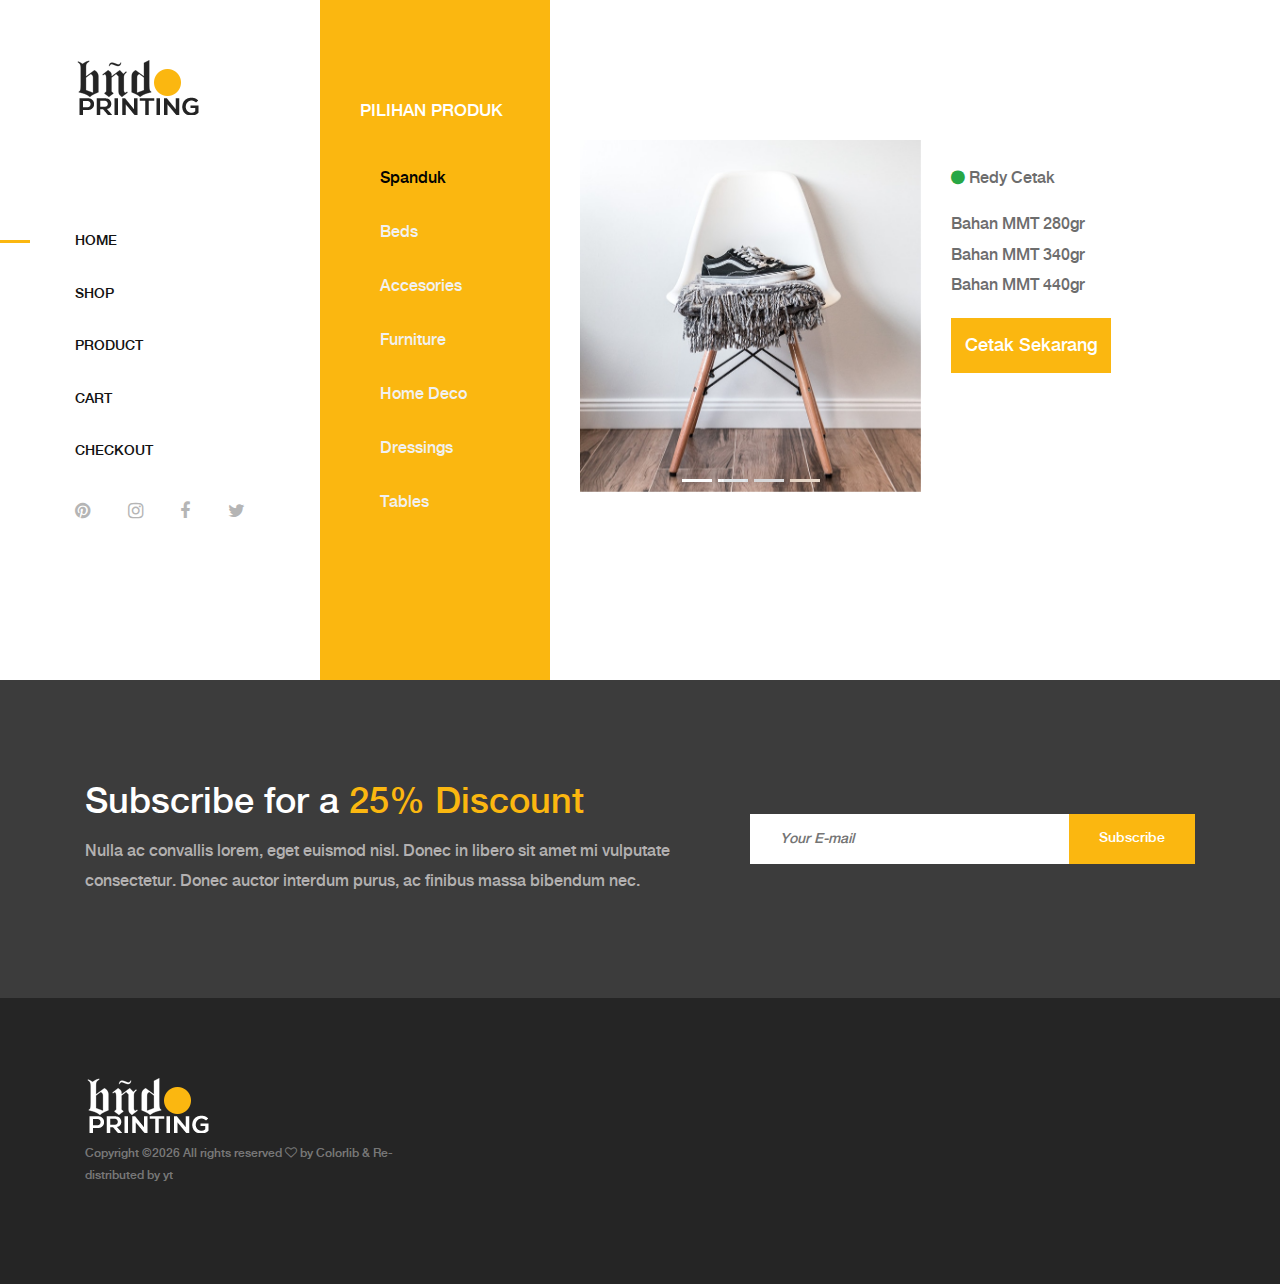
==== shop.html @ 1cceb895 "first commit" ====
<!DOCTYPE html>
<html lang="en">

<head>
    <meta charset="UTF-8">
    <meta name="description" content="">
    <meta http-equiv="X-UA-Compatible" content="IE=edge">
    <meta name="viewport" content="width=device-width, initial-scale=1, shrink-to-fit=no">
    <!-- The above 4 meta tags *must* come first in the head; any other head content must come *after* these tags -->

    <!-- Title  -->
    <title>Amado - Furniture Ecommerce Template | Shop</title>

    <!-- Favicon  -->
    <link rel="icon" href="img/core-img/favicon.ico">

    <!-- Core Style CSS -->
    <link rel="stylesheet" href="css/core-style.css">
    <link rel="stylesheet" href="style.css">

</head>

<body>
    <!-- Search Wrapper Area Start -->
    <div class="search-wrapper section-padding-100">
        <div class="search-close">
            <i class="fa fa-close" aria-hidden="true"></i>
        </div>
        <div class="container">
            <div class="row">
                <div class="col-12">
                    <div class="search-content">
                        <form action="#" method="get">
                            <input type="search" name="search" id="search" placeholder="Type your keyword...">
                            <button type="submit"><img src="img/core-img/search.png" alt=""></button>
                        </form>
                    </div>
                </div>
            </div>
        </div>
    </div>
    <!-- Search Wrapper Area End -->

    <!-- ##### Main Content Wrapper Start ##### -->
    <div class="main-content-wrapper d-flex clearfix">

        <!-- Mobile Nav (max width 767px)-->
        <div class="mobile-nav">
            <!-- Navbar Brand -->
            <div class="amado-navbar-brand">
                <a href="index.html"><img src="img/core-img/logo.png" alt=""></a>
            </div>
            <!-- Navbar Toggler -->
            <div class="amado-navbar-toggler">
                <span></span><span></span><span></span>
            </div>
        </div>

        <!-- Header Area Start -->
        <header class="header-area clearfix">
            <!-- Close Icon -->
            <div class="nav-close">
                <i class="fa fa-close" aria-hidden="true"></i>
            </div>
            <!-- Logo -->
            <div class="logo">
                <a href="index.html"><img src="img/core-img/logo.png" alt=""></a>
            </div>
            <!-- Amado Nav -->
            <nav class="amado-nav">
                <ul>
                    <li class="active"><a href="index.html">Home</a></li>
                    <li><a href="shop.html">Shop</a></li>
                    <li><a href="product-details.html">Product</a></li>
                    <li><a href="cart.html">Cart</a></li>
                    <li><a href="checkout.html">Checkout</a></li>
                </ul>
            </nav>
            <br>
            <!-- Social Button -->
            <div class="social-info d-flex justify-content-between">
                <a href="#"><i class="fa fa-pinterest" aria-hidden="true"></i></a>
                <a href="#"><i class="fa fa-instagram" aria-hidden="true"></i></a>
                <a href="#"><i class="fa fa-facebook" aria-hidden="true"></i></a>
                <a href="#"><i class="fa fa-twitter" aria-hidden="true"></i></a>
            </div>
        </header>
        <!-- Header Area End -->

        <div class="shop_sidebar_area">

            <!-- ##### Single Widget ##### -->
            <div class="widget catagory mb-50">
                <!-- Widget Title -->
                <h6 class="widget-title mb-30">PILIHAN PRODUK</h6>

                <!--  Catagories  -->
                <div class="catagories-menu">
                    <ul>
                        <li class="active"><a href="#">Spanduk</a></li>
                        <li><a href="#">Beds</a></li>
                        <li><a href="#">Accesories</a></li>
                        <li><a href="#">Furniture</a></li>
                        <li><a href="#">Home Deco</a></li>
                        <li><a href="#">Dressings</a></li>
                        <li><a href="#">Tables</a></li>
                    </ul>
                </div>
            </div>
        </div>

        <div class="amado_product_area section-padding-100">
            <div class="container-fluid">

                <div class="row">
                    <div class="col-12">
                        <div class="product-topbar d-xl-flex align-items-end justify-content-between">
                            
                        </div>
                    </div>
                </div>

                <div class="container-fluid">                
                    <div class="row">
                        <div class="col-12 col-lg-7">
                            <div class="single_product_thumb">
                                <div id="product_details_slider" class="carousel slide" data-ride="carousel">
                                    <ol class="carousel-indicators">
                                        <li class="active" data-target="#product_details_slider" data-slide-to="0" style="background-image: url(img/product-img/pro-big-1.jpg);">
                                        </li>
                                        <li data-target="#product_details_slider" data-slide-to="1" style="background-image: url(img/product-img/pro-big-2.jpg);">
                                        </li>
                                        <li data-target="#product_details_slider" data-slide-to="2" style="background-image: url(img/product-img/pro-big-3.jpg);">
                                        </li>
                                        <li data-target="#product_details_slider" data-slide-to="3" style="background-image: url(img/product-img/pro-big-4.jpg);">
                                        </li>
                                    </ol>
                                    <div class="carousel-inner">
                                        <div class="carousel-item active">
                                            <a class="gallery_img" href="img/product-img/pro-big-1.jpg">
                                                <img class="d-block w-100" src="img/product-img/pro-big-1.jpg" alt="First slide">
                                            </a>
                                        </div>
                                        <div class="carousel-item">
                                            <a class="gallery_img" href="img/product-img/pro-big-2.jpg">
                                                <img class="d-block w-100" src="img/product-img/pro-big-2.jpg" alt="Second slide">
                                            </a>
                                        </div>
                                        <div class="carousel-item">
                                            <a class="gallery_img" href="img/product-img/pro-big-3.jpg">
                                                <img class="d-block w-100" src="img/product-img/pro-big-3.jpg" alt="Third slide">
                                            </a>
                                        </div>
                                        <div class="carousel-item">
                                            <a class="gallery_img" href="img/product-img/pro-big-4.jpg">
                                                <img class="d-block w-100" src="img/product-img/pro-big-4.jpg" alt="Fourth slide">
                                            </a>
                                        </div>
                                    </div>
                                </div>
                            </div>
                        </div>
                        <div class="col-12 col-lg-5">
                            <div class="single_product_desc">
                                    <!-- Avaiable --><br>
                                    <p class="avaibility"><i class="fa fa-circle text-success"></i> Redy Cetak</p>
                                </div>
                                
                                <p>Bahan MMT 280gr <br> Bahan MMT 340gr <br> Bahan MMT 440gr
                                    </p>                         
    
                                <!-- Add to Cart Form -->
                                <form class="cart clearfix" method="post">                                
                                    <button type="submit" name="addtocart" value="5" class="btn amado-btn">Cetak Sekarang</button>
                                </form>
    
                            </div>
                        </div>
                    </div>
                </div>
            </div>
        </div>
    </div>
    <!-- ##### Main Content Wrapper End ##### -->

    <!-- ##### Newsletter Area Start ##### -->
    <section class="newsletter-area section-padding-100-0">
        <div class="container">
            <div class="row align-items-center">
                <!-- Newsletter Text -->
                <div class="col-12 col-lg-6 col-xl-7">
                    <div class="newsletter-text mb-100">
                        <h2>Subscribe for a <span>25% Discount</span></h2>
                        <p>Nulla ac convallis lorem, eget euismod nisl. Donec in libero sit amet mi vulputate consectetur. Donec auctor interdum purus, ac finibus massa bibendum nec.</p>
                    </div>
                </div>
                <!-- Newsletter Form -->
                <div class="col-12 col-lg-6 col-xl-5">
                    <div class="newsletter-form mb-100">
                        <form action="#" method="post">
                            <input type="email" name="email" class="nl-email" placeholder="Your E-mail">
                            <input type="submit" value="Subscribe">
                        </form>
                    </div>
                </div>
            </div>
        </div>
    </section>
    <!-- ##### Newsletter Area End ##### -->

    <!-- ##### Footer Area Start ##### -->
    <footer class="footer_area clearfix">
        <div class="container">
            <div class="row align-items-center">
                <!-- Single Widget Area -->
                <div class="col-12 col-lg-4">
                    <div class="single_widget_area">
                        <!-- Logo -->
                        <div class="footer-logo mr-50">
                            <a href="index.html"><img src="img/core-img/logo2.png" alt=""></a>
                        </div>
                        <!-- Copywrite Text -->
                        <p class="copywrite"><!-- Link back to Colorlib can't be removed. Template is licensed under CC BY 3.0. -->
                            Copyright &copy;<script>document.write(new Date().getFullYear());</script> All rights reserved <i class="fa fa-heart-o" aria-hidden="true"></i> by <a href="https://colorlib.com" target="_blank">Colorlib</a> & Re-distributed by <a href="youtube.com" target="_blank">yt</a>
                            <!-- Link back to Colorlib can't be removed. Template is licensed under CC BY 3.0. --></p>
                    </div>
                </div>                
            </div>
        </div>
    </footer>
    <!-- ##### Footer Area End ##### -->

    <!-- ##### jQuery (Necessary for All JavaScript Plugins) ##### -->
    <script src="js/jquery/jquery-2.2.4.min.js"></script>
    <!-- Popper js -->
    <script src="js/popper.min.js"></script>
    <!-- Bootstrap js -->
    <script src="js/bootstrap.min.js"></script>
    <!-- Plugins js -->
    <script src="js/plugins.js"></script>
    <!-- Active js -->
    <script src="js/active.js"></script>

</body>
</html>
---- css/core-style.css ----
/* [Master Stylesheet v-1.0.0] */
/* :: :: 1.0 Import Fonts */
@import url(../css/bootstrap.min.css);
@import url(../css/owl.carousel.css);
@import url(../css/animate.css);
@import url(../css/magnific-popup.css);
@import url(../css/jquery-ui.min.css);
@import url(../css/nice-select.css);
@import url(../css/font-awesome.min.css);
@font-face {
  font-family: 'helveticaneuebold';
  src: url("../fonts/helvetica_neu_bold-webfont.woff2") format("woff2"), url("../fonts/helvetica_neu_bold-webfont.woff") format("woff");
  font-weight: normal;
  font-style: normal; }
@font-face {
  font-family: 'helveticaneuemedium';
  src: url("../fonts/helveticaneue_medium-webfont.woff2") format("woff2"), url("../fonts/helveticaneue_medium-webfont.woff") format("woff");
  font-weight: normal;
  font-style: normal; }
/* :: 2.0 Import All CSS */
/* :: 3.0 Base CSS */
* {
  margin: 0;
  padding: 0; }

body {
  font-family: "helveticaneuemedium";
  font-size: 16px; }

h1,
h2,
h3,
h4,
h5,
h6 {
  color: #242424;
  line-height: 1.3;
  font-weight: 400; }

p {
  color: #6d6d6d;
  font-size: 16px;
  line-height: 1.9;
  font-weight: 400; }

a {
  -webkit-transition: all 500ms ease 0s;
  transition: all 500ms ease 0s;
  text-decoration: none;
  outline: 0 solid transparent;
  color: #131212;
  font-weight: 400;
  font-size: 12px; }
  a:hover, a:focus {
    -webkit-transition: all 500ms ease 0s;
    transition: all 500ms ease 0s;
    text-decoration: none;
    outline: 0 solid transparent;
    color: #131212;
    font-weight: 400;
    font-size: 12px; }

ul,
ol {
  margin: 0; }
  ul li,
  ol li {
    list-style: none; }

img {
  height: auto;
  max-width: 100%; }

/* Spacing */
.mt-15 {
  margin-top: 15px !important; }

.mt-30 {
  margin-top: 30px !important; }

.mt-50 {
  margin-top: 50px !important; }

.mt-70 {
  margin-top: 70px !important; }

.mt-100 {
  margin-top: 100px !important; }

.mb-15 {
  margin-bottom: 15px !important; }

.mb-30 {
  margin-bottom: 30px !important; }

.mb-50 {
  margin-bottom: 50px !important; }

.mb-70 {
  margin-bottom: 70px !important; }

.mb-100 {
  margin-bottom: 100px !important; }

.ml-15 {
  margin-left: 15px !important; }

.ml-30 {
  margin-left: 30px !important; }

.ml-50 {
  margin-left: 50px !important; }

.mr-15 {
  margin-right: 15px !important; }

.mr-30 {
  margin-right: 30px !important; }

.mr-50 {
  margin-right: 50px !important; }

/* Height */
.height-400 {
  height: 400px !important; }

.height-500 {
  height: 500px !important; }

.height-600 {
  height: 600px !important; }

.height-700 {
  height: 700px !important; }

.height-800 {
  height: 800px !important; }

/* Section Padding */
.section-padding-100 {
  padding-top: 100px;
  padding-bottom: 100px; }

.section-padding-100-0 {
  padding-top: 100px;
  padding-bottom: 0; }

.section-padding-0-100 {
  padding-top: 0;
  padding-bottom: 100px; }

/* Section Heading */
.section-heading {
  margin-bottom: 50px;
  position: relative;
  z-index: 1; }
  .section-heading h2 {
    font-size: 30px;
    margin-bottom: 0;
    text-transform: capitalize;
    font-weight: 600; }
  .section-heading.text-left {
    text-align: left !important; }

/* Miscellaneous */
.bg-img {
  background-position: center center;
  background-size: cover;
  background-repeat: no-repeat; }

.bg-white {
  background-color: #ffffff !important; }

.bg-dark {
  background-color: #000000 !important; }

.bg-transparent {
  background-color: transparent !important; }

.font-bold {
  font-weight: 700; }

.font-light {
  font-weight: 300; }

.bg-overlay,
.bg-overlay-white {
  position: relative;
  z-index: 2;
  background-position: center center;
  background-size: cover; }
  .bg-overlay:hover,
  .bg-overlay-white:hover {
    position: absolute;
    z-index: -1;
    top: 0;
    left: 0;
    width: 100%;
    height: 100%;
    content: ""; }

.bg-overlay:hover {
  background-color: rgba(0, 0, 0, 0.5); }

.bg-overlay-white:hover {
  background-color: rgba(255, 255, 255, 0.9); }

.mfp-image-holder .mfp-close,
.mfp-iframe-holder .mfp-close {
  color: #FFF;
  right: 0;
  padding-right: 0;
  width: 30px;
  height: 30px;
  background-color: #fbb710;
  line-height: 30px;
  text-align: center;
  position: absolute;
  top: 40px;
  right: -30px; }
  @media only screen and (max-width: 767px) {
    .mfp-image-holder .mfp-close,
    .mfp-iframe-holder .mfp-close {
      right: 0; } }

.navbar-toggler {
  background-color: #fbb710;
  border-radius: 0;
  margin-bottom: 15px; }
  .navbar-toggler i {
    font-size: 12px;
    color: #fff; }

@media only screen and (min-width: 768px) and (max-width: 991px) {
  .navbar {
    display: block; } }
@media only screen and (max-width: 767px) {
  .navbar {
    display: block; } }

.mobile-nav {
  position: fixed;
  width: 100%;
  height: 70px;
  background-color: #fff;
  z-index: 3000;
  top: 0;
  left: 0;
  right: 0;
  padding: 0.5em 2em;
  -webkit-box-align: center;
  -ms-flex-align: center;
  -ms-grid-row-align: center;
  align-items: center;
  -webkit-box-pack: justify;
  -ms-flex-pack: justify;
  justify-content: space-between;
  box-shadow: 0 4px 15px 0 rgba(0, 0, 0, 0.15);
  display: none; }
  @media only screen and (max-width: 767px) {
    .mobile-nav {
      display: -webkit-box;
      display: -ms-flexbox;
      display: flex; } }
  .mobile-nav .amado-navbar-brand {
    -webkit-box-flex: 0;
    -ms-flex: 0 0 70px;
    flex: 0 0 70px;
    max-width: 70px; }
    .mobile-nav .amado-navbar-brand a {
      display: block;
      max-width: 70px; }
  .mobile-nav .amado-navbar-toggler {
    cursor: pointer; }
    .mobile-nav .amado-navbar-toggler span {
      width: 28px;
      height: 3px;
      background-color: #fbb710;
      display: block;
      margin-bottom: 5px;
      border-radius: 2px; }
      .mobile-nav .amado-navbar-toggler span:last-child {
        margin-bottom: 0; }

/* ScrollUp */
#scrollUp {
  background-color: #fbb710;
  border-radius: 0;
  bottom: 60px;
  box-shadow: 0 2px 6px 0 rgba(0, 0, 0, 0.3);
  color: #ffffff;
  font-size: 24px;
  height: 40px;
  line-height: 40px;
  right: 60px;
  text-align: center;
  width: 40px;
  -webkit-transition-duration: 500ms;
  transition-duration: 500ms; }
  #scrollUp:hover {
    background-color: #131212; }
  @media only screen and (max-width: 767px) {
    #scrollUp {
      bottom: 30px;
      right: 30px; } }

/* Essence Button */
.amado-btn {
  display: inline-block;
  min-width: 160px;
  height: 55px;
  color: #ffffff;
  border: none;
  border-radius: 0;
  padding: 0 7px;
  font-size: 18px;
  line-height: 56px;
  background-color: #fbb710;
  font-weight: 400; }
  .amado-btn.active, .amado-btn:hover, .amado-btn:focus {
    font-size: 18px;
    color: #ffffff;
    background-color: #131212; }

/* :: 4.0 Search Wrapper Area CSS */
.search-wrapper {
  position: fixed;
  z-index: 1;
  width: 100%;
  height: 260px;
  z-index: 5000;
  top: -350px;
  left: 0;
  background-color: #f5f7fa;
  -webkit-transition-duration: 500ms;
  transition-duration: 500ms; }
  .search-wrapper .search-content form {
    position: relative;
    z-index: 1;
    box-shadow: 0 0 5px rgba(0, 0, 0, 0.075); }
    .search-wrapper .search-content form input {
      width: 100%;
      height: 60px;
      border: none;
      padding-left: 50px;
      font-size: 14px;
      color: #6b6b6b; }
    .search-wrapper .search-content form button {
      position: absolute;
      top: 0;
      left: 0;
      border: none;
      width: 50px;
      height: 60px;
      z-index: 10;
      cursor: pointer;
      background-color: transparent;
      text-align: center; }
  .search-wrapper .search-close {
    -webkit-transition-duration: 500ms;
    transition-duration: 500ms;
    width: 40px;
    height: 40px;
    position: absolute;
    top: 0;
    right: 0;
    background-color: red;
    text-align: center;
    color: #fff;
    line-height: 40px;
    font-size: 12px;
    cursor: pointer;
    background-color: #fbb710; }
    .search-wrapper .search-close:hover {
      background-color: #131212; }

/* :: 5.0 Welcome Area CSS */
.main-content-wrapper {
  position: relative;
  z-index: 1;
  -webkit-transition-duration: 500ms;
  transition-duration: 500ms;
  -ms-flex-wrap: wrap;
  flex-wrap: wrap; }
  @media only screen and (max-width: 767px) {
    .main-content-wrapper {
      margin-top: 70px;
      z-index: 100; } }
  .main-content-wrapper .header-area {
    -webkit-transition-duration: 500ms;
    transition-duration: 500ms;
    position: relative;
    z-index: 1;
    -webkit-box-flex: 0;
    -ms-flex: 0 0 320px;
    flex: 0 0 320px;
    width: 320px;
    max-width: 320px;
    background-color: #fff;
    padding: 60px 75px; }
    @media only screen and (min-width: 768px) and (max-width: 991px) {
      .main-content-wrapper .header-area {
        -webkit-box-flex: 0;
        -ms-flex: 0 0 280px;
        flex: 0 0 280px;
        width: 280px;
        max-width: 280px;
        padding: 50px; } }
    @media only screen and (max-width: 767px) {
      .main-content-wrapper .header-area {
        -webkit-transition-duration: 500ms;
        transition-duration: 500ms;
        -webkit-box-flex: 0;
        -ms-flex: 0 0 320px;
        flex: 0 0 320px;
        width: 320px;
        max-width: 320px;
        position: fixed;
        z-index: 4000;
        top: 0;
        left: -350px;
        height: 100%;
        overflow-x: hidden;
        overflow-y: scroll;
        display: block; } }
    .main-content-wrapper .header-area.bp-xs-on {
      overflow: hidden; /* Hide scrollbars */
      left: 0; }
    .main-content-wrapper .header-area .nav-close {
      -webkit-transition-duration: 500ms;
      transition-duration: 500ms;
      width: 40px;
      height: 40px;
      position: absolute;
      top: 0;
      right: 15px;
      background-color: red;
      text-align: center;
      color: #fff;
      line-height: 40px;
      font-size: 12px;
      cursor: pointer;
      background-color: #fbb710;
      display: none; }
      @media only screen and (max-width: 767px) {
        .main-content-wrapper .header-area .nav-close {
          display: block; } }
      .main-content-wrapper .header-area .nav-close:hover {
        background-color: #131212; }
    .main-content-wrapper .header-area .logo {
      margin-bottom: 100px;
      display: block; }
    .main-content-wrapper .header-area .amado-nav li a {
      font-size: 14px;
      text-transform: uppercase;
      position: relative;
      z-index: 1;
      padding: 20px 0;
      display: block;
      line-height: 0.9;
      color: #131212;
      font-weight: normal; }
      .main-content-wrapper .header-area .amado-nav li a::after {
        -webkit-transition-duration: 500ms;
        transition-duration: 500ms;
        width: 30px;
        height: 3px;
        position: absolute;
        top: 50%;
        margin-top: -1.5px;
        left: -150px;
        background-color: #fbb710;
        z-index: 10;
        content: ''; }
      .main-content-wrapper .header-area .amado-nav li a:hover, .main-content-wrapper .header-area .amado-nav li a:focus {
        color: #fbb710; }
    .main-content-wrapper .header-area .amado-nav li:hover a::after, .main-content-wrapper .header-area .amado-nav li:focus a::after {
      left: -75px; }
      @media only screen and (min-width: 768px) and (max-width: 991px) {
        .main-content-wrapper .header-area .amado-nav li:hover a::after, .main-content-wrapper .header-area .amado-nav li:focus a::after {
          left: -50px; } }
    .main-content-wrapper .header-area .amado-nav li.active a::after {
      left: -75px; }
      @media only screen and (min-width: 768px) and (max-width: 991px) {
        .main-content-wrapper .header-area .amado-nav li.active a::after {
          left: -50px; } }
    .main-content-wrapper .header-area .amado-btn-group .amado-btn {
      width: 160px;
      display: block; }
    .main-content-wrapper .header-area .cart-fav-search a {
      display: block;
      text-transform: uppercase;
      font-size: 16px;
      padding: 15px 0;
      color: #131212;
      line-height: 1; }
      .main-content-wrapper .header-area .cart-fav-search a .search-nav {
        padding-bottom: 0; }
      .main-content-wrapper .header-area .cart-fav-search a span {
        color: #9e9e9e; }
      .main-content-wrapper .header-area .cart-fav-search a img {
        margin-right: 10px; }
      .main-content-wrapper .header-area .cart-fav-search a:hover, .main-content-wrapper .header-area .cart-fav-search a:focus {
        color: #fbb710; }
    .main-content-wrapper .header-area .social-info a {
      color: #b5b5b5;
      display: inline-block; }
      .main-content-wrapper .header-area .social-info a i {
        font-size: 18px; }
      .main-content-wrapper .header-area .social-info a:hover, .main-content-wrapper .header-area .social-info a:focus {
        color: #fbb710; }
    @media only screen and (max-width: 767px) {
      .main-content-wrapper .header-area .social-info {
        margin-bottom: 75px; } }
  .main-content-wrapper .products-catagories-area {
    -webkit-box-flex: 0;
    -ms-flex: 0 0 calc(100% - 320px);
    flex: 0 0 calc(100% - 320px);
    width: calc(100% - 320px);
    max-width: calc(100% - 320px); }
    @media only screen and (min-width: 768px) and (max-width: 991px) {
      .main-content-wrapper .products-catagories-area {
        -webkit-box-flex: 0;
        -ms-flex: 0 0 calc(100% - 280px);
        flex: 0 0 calc(100% - 280px);
        width: calc(100% - 280px);
        max-width: calc(100% - 280px); } }
    @media only screen and (max-width: 767px) {
      .main-content-wrapper .products-catagories-area {
        -webkit-box-flex: 0;
        -ms-flex: 0 0 100%;
        flex: 0 0 100%;
        width: 100%;
        max-width: 100%; } }
  .main-content-wrapper .shop_sidebar_area {
    position: relative;
    z-index: 1;
    -webkit-box-flex: 0;
    -ms-flex: 0 0 230px;
    flex: 0 0 230px;
    width: 230px;
    max-width: 230px;
    background-color: #fbb710;
    padding: 100px 40px; }
    @media only screen and (min-width: 768px) and (max-width: 991px) {
      .main-content-wrapper .shop_sidebar_area {
        -webkit-box-flex: 0;
        -ms-flex: 0 0 180px;
        flex: 0 0 180px;
        width: 180px;
        max-width: 180px;
        padding: 100px 15px; } }
    @media only screen and (max-width: 767px) {
      .main-content-wrapper .shop_sidebar_area {
        -webkit-box-flex: 0;
        -ms-flex: 0 0 100%;
        flex: 0 0 100%;
        width: 100%;
        max-width: 100%;
        -webkit-box-ordinal-group: 3;
        -ms-flex-order: 2;
        order: 2; } }
  .main-content-wrapper .amado_product_area {
    position: relative;
    z-index: 1;
    -webkit-box-flex: 0;
    -ms-flex: 0 0 calc(95% - 550px);
    flex: 0 0 calc(95% - 550px);
    width: calc(95% - 550px);
    max-width: calc(95% - 550px); }
    @media only screen and (min-width: 992px) and (max-width: 1199px) {
      .main-content-wrapper .amado_product_area {
        -webkit-box-flex: 0;
        -ms-flex: 0 0 calc(100% - 550px);
        flex: 0 0 calc(100% - 550px);
        width: calc(100% - 550px);
        max-width: calc(100% - 550px); } }
    @media only screen and (min-width: 768px) and (max-width: 991px) {
      .main-content-wrapper .amado_product_area {
        -webkit-box-flex: 0;
        -ms-flex: 0 0 calc(100% - 460px);
        flex: 0 0 calc(100% - 460px);
        width: calc(100% - 460px);
        max-width: calc(100% - 460px); } }
    @media only screen and (max-width: 767px) {
      .main-content-wrapper .amado_product_area {
        -webkit-box-flex: 0;
        -ms-flex: 0 0 100%;
        flex: 0 0 100%;
        width: 100%;
        max-width: 100%;
        -webkit-box-ordinal-group: 2;
        -ms-flex-order: 1;
        order: 1;
        padding-top: 0px; } }
  .main-content-wrapper .cart-table-area {
    position: relative;
    z-index: 1;
    -webkit-box-flex: 0;
    -ms-flex: 0 0 calc(95% - 320px);
    flex: 0 0 calc(95% - 320px);
    width: calc(95% - 320px);
    max-width: calc(95% - 320px); }
    @media only screen and (min-width: 992px) and (max-width: 1199px) {
      .main-content-wrapper .cart-table-area {
        -webkit-box-flex: 0;
        -ms-flex: 0 0 calc(100% - 320px);
        flex: 0 0 calc(100% - 320px);
        width: calc(100% - 320px);
        max-width: calc(100% - 320px); } }
    @media only screen and (min-width: 768px) and (max-width: 991px) {
      .main-content-wrapper .cart-table-area {
        -webkit-box-flex: 0;
        -ms-flex: 0 0 calc(100% - 280px);
        flex: 0 0 calc(100% - 280px);
        width: calc(100% - 280px);
        max-width: calc(100% - 280px); } }
    @media only screen and (max-width: 767px) {
      .main-content-wrapper .cart-table-area {
        -webkit-box-flex: 0;
        -ms-flex: 0 0 100%;
        flex: 0 0 100%;
        width: 100%;
        max-width: 100%;
        padding-top: 0; } }
    .main-content-wrapper .cart-table-area .cart-title h2 {
      font-size: 30px;
      margin-bottom: 30px;
      color: #242424; }
    .main-content-wrapper .cart-table-area table thead {
      width: 100%;
      display: block; }
      .main-content-wrapper .cart-table-area table thead tr {
        display: -webkit-box;
        display: -ms-flexbox;
        display: flex;
        width: 100%;
        height: 40px;
        background-color: #f5f7fa; }
        .main-content-wrapper .cart-table-area table thead tr th {
          border-top: none;
          border-bottom: none;
          -webkit-box-flex: 0;
          -ms-flex: 0 0 25%;
          flex: 0 0 25%;
          width: 25%;
          max-width: 25%;
          font-size: 12px;
          color: #242424;
          text-transform: capitalize;
          font-weight: 400; }
    .main-content-wrapper .cart-table-area table tbody {
      width: 100%;
      display: block; }
      .main-content-wrapper .cart-table-area table tbody tr {
        display: -webkit-box;
        display: -ms-flexbox;
        display: flex;
        -webkit-box-align: center;
        -ms-flex-align: center;
        -ms-grid-row-align: center;
        align-items: center;
        width: 100%; }
        .main-content-wrapper .cart-table-area table tbody tr td {
          border: none;
          -webkit-box-flex: 0;
          -ms-flex: 0 0 25%;
          flex: 0 0 25%;
          width: 25%;
          max-width: 25%; }
          .main-content-wrapper .cart-table-area table tbody tr td h5 {
            font-size: 16px;
            color: #252525; }
            @media only screen and (min-width: 992px) and (max-width: 1199px) {
              .main-content-wrapper .cart-table-area table tbody tr td h5 {
                font-size: 14px; } }
            @media only screen and (min-width: 768px) and (max-width: 991px) {
              .main-content-wrapper .cart-table-area table tbody tr td h5 {
                font-size: 14px; } }
            @media only screen and (max-width: 767px) {
              .main-content-wrapper .cart-table-area table tbody tr td h5 {
                font-size: 12px; } }
          .main-content-wrapper .cart-table-area table tbody tr td .qty-btn p {
            margin-bottom: 0;
            line-height: 40px;
            height: 40px;
            padding: 0 15px;
            background-color: #f5f7fa;
            color: #242424;
            font-size: 14px; }
            @media only screen and (min-width: 768px) and (max-width: 991px) {
              .main-content-wrapper .cart-table-area table tbody tr td .qty-btn p {
                padding: 0 10px; } }
          .main-content-wrapper .cart-table-area table tbody tr td .qty-btn .quantity {
            position: relative;
            z-index: 1; }
            .main-content-wrapper .cart-table-area table tbody tr td .qty-btn .quantity input {
              text-align: center;
              background-color: #f5f7fa;
              height: 40px;
              width: 60px;
              border: none;
              -moz-appearance: textfield;
              -webkit-appearance: textfield;
              appearance: textfield;
              color: #242424;
              font-size: 14px; }
              @media only screen and (min-width: 768px) and (max-width: 991px) {
                .main-content-wrapper .cart-table-area table tbody tr td .qty-btn .quantity input {
                  width: 45px; } }
            .main-content-wrapper .cart-table-area table tbody tr td .qty-btn .quantity .qty-plus {
              position: absolute;
              right: 0;
              top: 0;
              line-height: 40px;
              width: 20px;
              text-align: center;
              height: 40px;
              cursor: pointer;
              color: #242424;
              font-size: 10px; }
            .main-content-wrapper .cart-table-area table tbody tr td .qty-btn .quantity .qty-minus {
              position: absolute;
              top: 0;
              right: 40px;
              line-height: 40px;
              width: 20px;
              height: 40px;
              text-align: center;
              cursor: pointer;
              color: #242424;
              font-size: 10px; }
              @media only screen and (min-width: 768px) and (max-width: 991px) {
                .main-content-wrapper .cart-table-area table tbody tr td .qty-btn .quantity .qty-minus {
                  right: 30px; } }
    .main-content-wrapper .cart-table-area .cart-summary {
      background-color: #f5f7fa;
      margin-top: 118px;
      position: relative;
      z-index: 1;
      padding: 30px 20px; }
      .main-content-wrapper .cart-table-area .cart-summary h5 {
        font-size: 18px;
        margin-bottom: 0; }
      .main-content-wrapper .cart-table-area .cart-summary .summary-table {
        margin-top: 30px; }
        .main-content-wrapper .cart-table-area .cart-summary .summary-table li {
          display: -webkit-box;
          display: -ms-flexbox;
          display: flex;
          -webkit-box-pack: justify;
          -ms-flex-pack: justify;
          justify-content: space-between;
          margin-bottom: 30px;
          text-transform: capitalize; }
          .main-content-wrapper .cart-table-area .cart-summary .summary-table li span {
            color: #6b6b6b;
            font-size: 14px; }
      .main-content-wrapper .cart-table-area .cart-summary .payment-method label {
        font-size: 14px;
        color: #6b6b6b;
        font-weight: 400;
        margin-bottom: 15px; }
  .main-content-wrapper .single-product-area {
    position: relative;
    z-index: 1;
    -webkit-box-flex: 0;
    -ms-flex: 0 0 calc(95% - 320px);
    flex: 0 0 calc(95% - 320px);
    width: calc(95% - 320px);
    max-width: calc(95% - 320px); }
    @media only screen and (min-width: 992px) and (max-width: 1199px) {
      .main-content-wrapper .single-product-area {
        -webkit-box-flex: 0;
        -ms-flex: 0 0 calc(100% - 320px);
        flex: 0 0 calc(100% - 320px);
        width: calc(100% - 320px);
        max-width: calc(100% - 320px); } }
    @media only screen and (min-width: 768px) and (max-width: 991px) {
      .main-content-wrapper .single-product-area {
        -webkit-box-flex: 0;
        -ms-flex: 0 0 calc(100% - 280px);
        flex: 0 0 calc(100% - 280px);
        width: calc(100% - 280px);
        max-width: calc(100% - 280px); } }
    @media only screen and (max-width: 767px) {
      .main-content-wrapper .single-product-area {
        -webkit-box-flex: 0;
        -ms-flex: 0 0 100%;
        flex: 0 0 100%;
        width: 100%;
        max-width: 100%;
        padding-top: 0; } }
    .main-content-wrapper .single-product-area .breadcrumb {
      background-color: transparent; }
      .main-content-wrapper .single-product-area .breadcrumb .breadcrumb-item {
        font-size: 14px;
        text-transform: uppercase; }
        .main-content-wrapper .single-product-area .breadcrumb .breadcrumb-item a {
          color: #242424;
          font-size: 14px;
          text-transform: uppercase; }
          .main-content-wrapper .single-product-area .breadcrumb .breadcrumb-item a:hover {
            color: #fbb710; }
      .main-content-wrapper .single-product-area .breadcrumb .breadcrumb-item + .breadcrumb-item::before {
        content: ">"; }
    .main-content-wrapper .single-product-area .single_product_thumb {
      position: relative;
      z-index: 1;
      margin-bottom: 170px; }
      .main-content-wrapper .single-product-area .single_product_thumb .carousel-indicators {
        margin: 0 7.5px;
        bottom: -165px; }
        @media only screen and (min-width: 992px) and (max-width: 1199px) {
          .main-content-wrapper .single-product-area .single_product_thumb .carousel-indicators {
            bottom: -105px; } }
        @media only screen and (min-width: 768px) and (max-width: 991px) {
          .main-content-wrapper .single-product-area .single_product_thumb .carousel-indicators {
            bottom: -105px; } }
        @media only screen and (max-width: 767px) {
          .main-content-wrapper .single-product-area .single_product_thumb .carousel-indicators {
            bottom: -95px; } }
        .main-content-wrapper .single-product-area .single_product_thumb .carousel-indicators li {
          -webkit-box-flex: 0;
          -ms-flex: 0 0 25%;
          flex: 0 0 25%;
          width: 25%;
          min-width: 25%;
          height: 140px;
          background-position: center center;
          background-size: cover;
          border: 2px solid transparent;
          cursor: pointer; }
          @media only screen and (min-width: 992px) and (max-width: 1199px) {
            .main-content-wrapper .single-product-area .single_product_thumb .carousel-indicators li {
              height: 80px; } }
          @media only screen and (min-width: 768px) and (max-width: 991px) {
            .main-content-wrapper .single-product-area .single_product_thumb .carousel-indicators li {
              height: 80px; } }
          @media only screen and (max-width: 767px) {
            .main-content-wrapper .single-product-area .single_product_thumb .carousel-indicators li {
              height: 70px; } }
          .main-content-wrapper .single-product-area .single_product_thumb .carousel-indicators li.active {
            border: 2px solid #fbb710; }
      .main-content-wrapper .single-product-area .single_product_thumb .carousel-item a {
        cursor: zoom-in; }
    .main-content-wrapper .single-product-area .single_product_desc {
      position: relative;
      z-index: 1; }
      .main-content-wrapper .single-product-area .single_product_desc .product-meta-data .line {
        width: 80px;
        height: 3px;
        background-color: #fbb710;
        margin-bottom: 15px;
        display: block; }
      .main-content-wrapper .single-product-area .single_product_desc .product-meta-data .product-price {
        font-size: 24px;
        font-weight: 400;
        color: #fbb710;
        line-height: 1;
        margin-bottom: 10px; }
      .main-content-wrapper .single-product-area .single_product_desc .product-meta-data a {
        display: block; }
        .main-content-wrapper .single-product-area .single_product_desc .product-meta-data a h6 {
          font-size: 30px;
          margin-bottom: 5px; }
          @media only screen and (min-width: 992px) and (max-width: 1199px) {
            .main-content-wrapper .single-product-area .single_product_desc .product-meta-data a h6 {
              font-size: 20px; } }
      .main-content-wrapper .single-product-area .single_product_desc .product-meta-data .ratings-review .ratings i {
        font-size: 10px;
        color: #fbb710; }
      .main-content-wrapper .single-product-area .single_product_desc .product-meta-data .ratings-review .review a {
        display: inline-block;
        color: #6b6b6b;
        font-size: 14px; }
      .main-content-wrapper .single-product-area .single_product_desc .product-meta-data .avaibility {
        margin-bottom: 0;
        font-size: 12px;
        color: #6b6b6b;
        line-height: 1; }
        .main-content-wrapper .single-product-area .single_product_desc .product-meta-data .avaibility i {
          color: #20d34a;
          font-size: 12px; }
      .main-content-wrapper .single-product-area .single_product_desc .short_overview p {
        line-height: 2.1;
        color: #6b6b6b; }
      .main-content-wrapper .single-product-area .single_product_desc .cart p {
        margin-bottom: 0;
        line-height: 40px;
        height: 40px;
        padding: 0 15px;
        background-color: #f5f7fa; }
      .main-content-wrapper .single-product-area .single_product_desc .cart .quantity {
        position: relative;
        z-index: 1; }
        .main-content-wrapper .single-product-area .single_product_desc .cart .quantity input {
          text-align: center;
          background-color: #f5f7fa;
          height: 40px;
          width: 100px;
          border: none;
          -moz-appearance: textfield;
          -webkit-appearance: textfield;
          appearance: textfield;
          color: #959595; }
        .main-content-wrapper .single-product-area .single_product_desc .cart .quantity .qty-plus {
          position: absolute;
          right: 0;
          top: 0;
          line-height: 30px;
          width: 30px;
          text-align: center;
          height: 20px;
          cursor: pointer;
          color: #959595; }
        .main-content-wrapper .single-product-area .single_product_desc .cart .quantity .qty-minus {
          position: absolute;
          top: 21px;
          right: 0;
          line-height: 1;
          width: 30px;
          height: 25px;
          text-align: center;
          cursor: pointer;
          color: #959595; }
      .main-content-wrapper .single-product-area .single_product_desc .cart .amado-btn {
        width: 310px;
        height: 80px;
        line-height: 80px; }
        @media only screen and (min-width: 992px) and (max-width: 1199px) {
          .main-content-wrapper .single-product-area .single_product_desc .cart .amado-btn {
            width: 250px; } }
        @media only screen and (max-width: 767px) {
          .main-content-wrapper .single-product-area .single_product_desc .cart .amado-btn {
            width: 280px; } }

.search-wrapper-on .search-wrapper {
  top: 0; }
.search-wrapper-on .main-content-wrapper {
  margin-top: 260px; }

.single-products-catagory {
  position: relative;
  z-index: 1;
  width: 33.33333%;
  top: 0; }
  @media only screen and (min-width: 992px) and (max-width: 1199px) {
    .single-products-catagory {
      width: 50%; } }
  @media only screen and (min-width: 768px) and (max-width: 991px) {
    .single-products-catagory {
      width: 100%; } }
  @media only screen and (max-width: 767px) {
    .single-products-catagory {
      width: 100%; } }
  @media only screen and (min-width: 576px) and (max-width: 767px) {
    .single-products-catagory {
      width: 50%; } }
  .single-products-catagory a {
    display: block;
    width: 100%;
    height: 100%;
    position: relative;
    z-index: 10; }
    .single-products-catagory a::after {
      -webkit-transition-duration: 250ms;
      transition-duration: 250ms;
      position: absolute;
      width: 100%;
      height: 100%;
      top: 0;
      left: 0;
      content: '';
      background-color: rgba(60, 60, 60, 0.7);
      z-index: 1;
      opacity: 0;
      visibility: visible; }
    .single-products-catagory a img {
      width: 100%; }
  .single-products-catagory .hover-content {
    position: absolute;
    top: 40px;
    left: 40px;
    z-index: 10; }
    @media only screen and (max-width: 767px) {
      .single-products-catagory .hover-content {
        top: 30px;
        left: 30px; } }
    .single-products-catagory .hover-content .line {
      width: 80px;
      height: 3px;
      background-color: #fbb710;
      display: block;
      margin-bottom: 15px; }
    .single-products-catagory .hover-content p {
      font-size: 16px;
      color: #6d6d6d;
      line-height: 1;
      margin-bottom: 5px;
      -webkit-transition-duration: 250ms;
      transition-duration: 250ms; }
    .single-products-catagory .hover-content h4 {
      margin-bottom: 0;
      -webkit-transition-duration: 250ms;
      transition-duration: 250ms; }
  .single-products-catagory:hover a::after, .single-products-catagory:focus a::after {
    opacity: 1;
    visibility: visible; }
  .single-products-catagory:hover .hover-content p,
  .single-products-catagory:hover .hover-content h4, .single-products-catagory:focus .hover-content p,
  .single-products-catagory:focus .hover-content h4 {
    color: #fff; }

/* :: 6.0 Newsletter Area CSS */
.newsletter-area {
  position: relative;
  z-index: 1;
  background-color: #3c3c3c; }
  .newsletter-area .newsletter-text {
    position: relative;
    z-index: 1; }
    .newsletter-area .newsletter-text h2 {
      font-size: 36px;
      margin-bottom: 10px;
      color: #fff; }
      @media only screen and (min-width: 992px) and (max-width: 1199px) {
        .newsletter-area .newsletter-text h2 {
          font-size: 30px; } }
      @media only screen and (max-width: 767px) {
        .newsletter-area .newsletter-text h2 {
          font-size: 30px; } }
      .newsletter-area .newsletter-text h2 span {
        color: #fbb710; }
    .newsletter-area .newsletter-text p {
      color: #b3b1b1;
      margin-bottom: 0; }
  .newsletter-area .newsletter-form form {
    position: relative;
    z-index: 1; }
    .newsletter-area .newsletter-form form input[type="email"] {
      width: 100%;
      height: 50px;
      background-color: #fff;
      color: #afafaf;
      font-size: 14px;
      font-style: italic;
      border: none;
      padding: 0 30px; }
    .newsletter-area .newsletter-form form input[type="submit"] {
      -webkit-transition-duration: 500ms;
      transition-duration: 500ms;
      height: 50px;
      background-color: #fbb710;
      color: #fff;
      font-size: 14px;
      padding: 0 30px;
      cursor: pointer;
      position: absolute;
      top: 0;
      right: 0;
      z-index: 10;
      border: none; }
      .newsletter-area .newsletter-form form input[type="submit"]:hover, .newsletter-area .newsletter-form form input[type="submit"]:focus {
        background-color: #fbb710;
        color: #fff; }

/* :: 7.0 Popular Products Area CSS */
.single-product-wrapper {
  position: relative;
  z-index: 1;
  margin-bottom: 50px;
  overflow: hidden;
  background-color: #ffffff; }
  .single-product-wrapper .product-img {
    position: relative;
    z-index: 1;
    overflow: hidden; }
    .single-product-wrapper .product-img img {
      width: 100%;
      -webkit-transition-duration: 500ms;
      transition-duration: 500ms; }
    .single-product-wrapper .product-img .hover-img {
      -webkit-transition-duration: 500ms;
      transition-duration: 500ms;
      position: absolute;
      top: 0;
      left: 0;
      width: 100%;
      z-index: 10;
      opacity: 0;
      visibility: hidden; }
  .single-product-wrapper .product-description {
    position: relative;
    z-index: 1;
    margin-top: 25px; }
    .single-product-wrapper .product-description .product-meta-data .line {
      width: 80px;
      height: 3px;
      background-color: #fbb710;
      margin-bottom: 15px;
      display: block; }
    .single-product-wrapper .product-description .product-meta-data .product-price {
      line-height: 1;
      color: #fbb710;
      font-size: 24px;
      margin-bottom: 10px; }
    .single-product-wrapper .product-description .product-meta-data a {
      display: block; }
      .single-product-wrapper .product-description .product-meta-data a h6 {
        margin-bottom: 0; }
    .single-product-wrapper .product-description .ratings-cart .ratings i {
      font-size: 10px;
      color: #fbb710; }
    .single-product-wrapper .product-description .ratings-cart .cart {
      display: block; }
  .single-product-wrapper:hover .product-img .hover-img {
    opacity: 1;
    visibility: visible; }
  .single-product-wrapper:hover .product-img .product-favourite a {
    opacity: 1;
    visibility: visible; }

.pagination {
  position: relative;
  z-index: 1; }
  .pagination .page-item .page-link {
    width: 40px;
    height: 40px;
    border: none;
    font-size: 16px;
    font-weight: 400;
    line-height: 40px;
    padding: 0;
    text-align: center;
    color: #242424; }
    .pagination .page-item .page-link:hover, .pagination .page-item .page-link:focus {
      color: #fff;
      box-shadow: none;
      background-color: #fbb710; }
  .pagination .page-item.active .page-link {
    color: #fff;
    box-shadow: none;
    background-color: #fbb710; }
  .pagination .page-item:first-child .page-link {
    margin-left: 0;
    border-top-left-radius: 0;
    border-bottom-left-radius: 0; }
  .pagination .page-item:last-child .page-link {
    margin-left: 0;
    border-top-right-radius: 0;
    border-bottom-right-radius: 0; }

/* :: 8.0 Footer Area CSS */
.footer_area {
  position: relative;
  z-index: 1;
  background-color: #252525;
  padding: 80px 0; }
  .footer_area .single_widget_area .copywrite {
    font-size: 12px;
    color: rgba(255, 255, 255, 0.4);
    margin-top: 10px; }
    .footer_area .single_widget_area .copywrite a {
      font-size: 12px;
      color: rgba(255, 255, 255, 0.4); }
      .footer_area .single_widget_area .copywrite a:hover {
        color: #fff; }
  .footer_area .single_widget_area .footer_menu {
    position: relative;
    z-index: 1;
    margin-left: auto; }
    .footer_area .single_widget_area .footer_menu .navbar {
      padding: 0; }
    .footer_area .single_widget_area .footer_menu .navbar-nav .nav-item .nav-link {
      padding: 10px 30px;
      color: #fff;
      text-transform: uppercase;
      font-size: 14px; }
      @media only screen and (min-width: 768px) and (max-width: 991px) {
        .footer_area .single_widget_area .footer_menu .navbar-nav .nav-item .nav-link {
          padding: 10px 0; } }
      @media only screen and (max-width: 767px) {
        .footer_area .single_widget_area .footer_menu .navbar-nav .nav-item .nav-link {
          padding: 10px 0; } }
      .footer_area .single_widget_area .footer_menu .navbar-nav .nav-item .nav-link:hover, .footer_area .single_widget_area .footer_menu .navbar-nav .nav-item .nav-link:focus {
        color: #fbb710; }
    .footer_area .single_widget_area .footer_menu .navbar-nav .nav-item.active .nav-link {
      color: #fbb710; }
    .footer_area .single_widget_area .footer_menu .navbar-nav .nav-item:last-child .nav-link {
      padding-right: 0; }

/* :: 9.0 Product Sidebar Area CSS */
.widget {
  position: relative;
  z-index: 1; }
  .widget .widget-title {
    font-size: 17px;
    text-transform: capitalize;
    color: #ffffff; }
  .widget .catagories-menu li a {
    text-transform: capitalize;
    font-size: 16px;
    padding: 15px 0 15px 20px;
    display: block;
    font-weight: 400;
    color: #f1f1f1; }
    .widget .catagories-menu li a:hover, .widget .catagories-menu li a:focus {
      color: rgb(10, 10, 10); }
  .widget .catagories-menu li.active a {
    color:#020202; }
    ; }
  .widget.price .slider-range-price {
    background-color: #ffffff !important;
    height: 2px;
    border: none; }
  .widget.price .ui-slider-handle {
    background-color: #fff;
    top: -7px;
    width: 18px;
    height: 18px;
    margin: 0;
    border: 2px solid #fbb710;
    border-radius: 50%; }
  .widget.price .ui-slider-range.ui-corner-all.ui-widget-header {
    background-color: #fbb710; }
  .widget.price .ui-slider-horizontal {
    height: 2px;
    background-color: #fbb710; }
  .widget.price .range-price {
    font-size: 16px;
    font-weight: 400;
    margin-top: 20px;
    text-transform: uppercase;
    color: #959595; }
  .widget.color .widget-desc ul {
    -ms-flex-wrap: wrap;
    flex-wrap: wrap; }
    .widget.color .widget-desc ul li {
      -webkit-box-flex: 0;
      -ms-flex: 0 0 25%;
      flex: 0 0 25%;
      width: 25%;
      margin-bottom: 15px; }
      .widget.color .widget-desc ul li a {
        width: 30px;
        height: 30px;
        display: block;
        border-radius: 50%;
        background-color: #ffffff;
        position: relative;
        z-index: 1;
        box-shadow: 0 0 3px rgba(0, 0, 0, 0.15); }
        .widget.color .widget-desc ul li a.color1 {
          background-color: #ffffff; }
        .widget.color .widget-desc ul li a.color2 {
          background-color: #969696; }
        .widget.color .widget-desc ul li a.color3 {
          background-color: #030303; }
        .widget.color .widget-desc ul li a.color4 {
          background-color: #0315ff; }
        .widget.color .widget-desc ul li a.color5 {
          background-color: #dc0647; }
        .widget.color .widget-desc ul li a.color6 {
          background-color: #fff56a; }
        .widget.color .widget-desc ul li a.color7 {
          background-color: #f26e51; }
        .widget.color .widget-desc ul li a.color8 {
          background-color: #9a8777; }
  .widget.brands .form-check {
    margin-bottom: 25px; }
    .widget.brands .form-check label {
      -webkit-transition-duration: 500ms;
      transition-duration: 500ms;
      font-size: 16px;
      color: #959595;
      font-weight: 400;
      cursor: pointer; }
      .widget.brands .form-check label:hover {
        color: #fbb710; }
    .widget.brands .form-check:last-child {
      margin-bottom: 0; }

.product-topbar {
  position: relative;
  z-index: 100;
  margin-bottom: 40px; }
  @media only screen and (min-width: 992px) and (max-width: 1199px) {
    .product-topbar .total-products {
      margin-bottom: 30px; } }
  @media only screen and (min-width: 768px) and (max-width: 991px) {
    .product-topbar .total-products {
      margin-bottom: 30px; } }
  @media only screen and (max-width: 767px) {
    .product-topbar .total-products {
      margin-bottom: 30px; } }
  .product-topbar .total-products p {
    margin-bottom: 15px;
    font-size: 14px;
    color: #242424;
    text-transform: uppercase; }
  .product-topbar .total-products .view a {
    -webkit-box-flex: 0;
    -ms-flex: 0 0 40px;
    flex: 0 0 40px;
    width: 40px;
    height: 40px;
    background-color: #131212;
    color: #fff;
    font-size: 16px;
    text-align: center;
    line-height: 44px; }
    .product-topbar .total-products .view a:first-child {
      background-color: #fbb710; }
  .product-topbar .product-sorting p {
    margin-bottom: 0;
    font-size: 14px;
    height: 40px;
    background-color: #f5f7fa;
    line-height: 40px;
    color: #959595;
    padding-left: 15px; }
    @media only screen and (min-width: 992px) and (max-width: 1199px) {
      .product-topbar .product-sorting p {
        font-size: 12px; } }
    @media only screen and (min-width: 768px) and (max-width: 991px) {
      .product-topbar .product-sorting p {
        font-size: 12px; } }
    @media only screen and (max-width: 767px) {
      .product-topbar .product-sorting p {
        font-size: 12px; } }
  .product-topbar .product-sorting form select {
    background-color: #f5f7fa;
    border: none;
    height: 40px;
    min-width: 80px; }
    @media only screen and (min-width: 768px) and (max-width: 991px) {
      .product-topbar .product-sorting form select {
        min-width: 60px; } }
    .product-topbar .product-sorting form select option {
      font-size: 12px;
      font-weight: 400;
      color: #242424;
      text-transform: uppercase;
      background-color: #f5f7fa; }
  .product-topbar .nice-select {
    border: none;
    font-size: 14px;
    font-weight: 400;
    height: 40px;
    padding-left: 0;
    line-height: 40px;
    margin: 0;
    background-color: #f5f7fa;
    border-radius: 0;
    text-align: center !important;
    min-width: 100px; }
    @media only screen and (min-width: 768px) and (max-width: 991px) {
      .product-topbar .nice-select {
        min-width: 60px;
        font-size: 12px; } }
    @media only screen and (max-width: 767px) {
      .product-topbar .nice-select {
        min-width: 60px;
        font-size: 12px; } }
    .product-topbar .nice-select .list {
      background-color: #f6f6f6;
      border-radius: 0;
      border: none; }
      .product-topbar .nice-select .list .option.selected {
        color: #fbb710; }

/* :: 10.0 Checkout Area CSS */
.checkout_details_area form .form-control {
  height: 60px;
  border: none;
  border-radius: 0;
  background-color: #f5f7fa;
  padding: 30px;
  color: #6b6b6b;
  font-size: 14px; }
.checkout_details_area form textarea.form-control {
  height: 210px; }
.checkout_details_area form .custom-control label {
  font-size: 14px;
  color: #6b6b6b; }
.checkout_details_area form .nice-select {
  border-radius: 0;
  height: 60px;
  line-height: 60px;
  background-color: #f5f7fa;
  border: none;
  color: #6b6b6b;
  font-size: 14px; }
  .checkout_details_area form .nice-select .list {
    width: 100%;
    border-radius: 0;
    background-color: #f5f7fa; }

/* ##### The End ##### */

/*# sourceMappingURL=core-style.css.map */
---- style.css ----
/* ####################################################
    :: Template Name: Essence - Fashion Ecommerce Template
    :: Author: Colorlib
    :: Author URL: https://colorlib.com
    :: Description: Essence is smart & elegant fashion e-commerce Template. It's suitable for all e-commerce business platform.
    :: Version: 1.0.0
    :: Created: April 27, 2018
    :: Last Updated: May 2, 2018
    #################################################### */

    /* ---------------------------------------
    ##### - PLACE YOUR CUSTOM CSS HERE - #####
    --------------------------------------- */
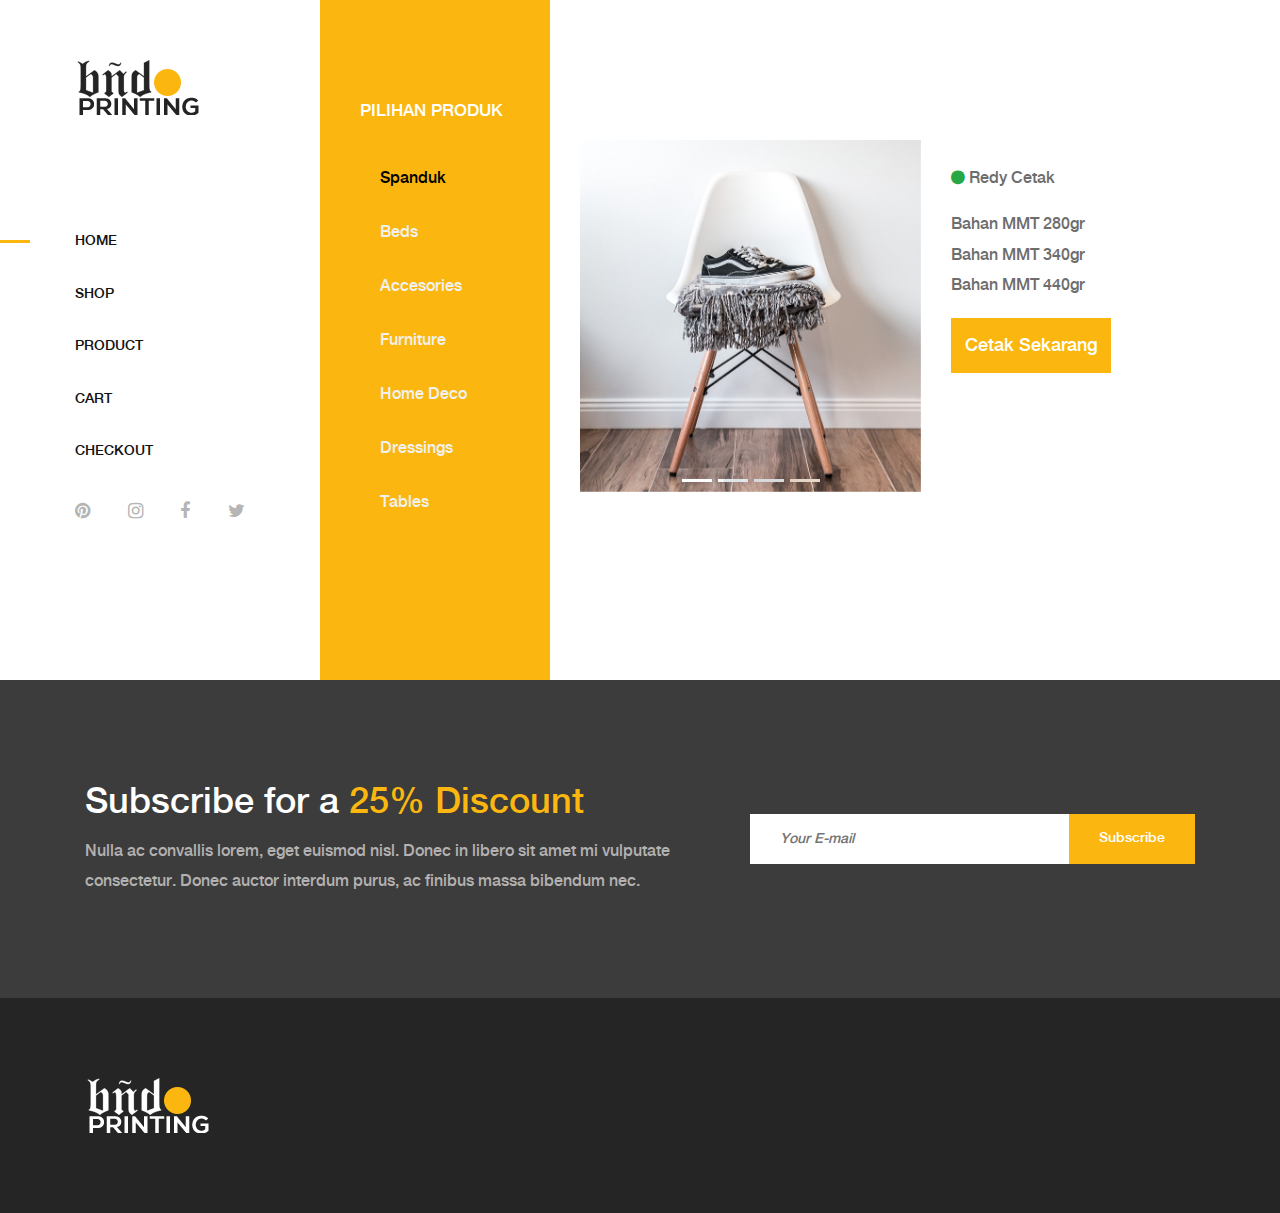
==== commit 0424c05f: "mencuri" ====
--- a/shop.html
+++ b/shop.html
@@ -219,10 +219,7 @@
                         <div class="footer-logo mr-50">
                             <a href="index.html"><img src="img/core-img/logo2.png" alt=""></a>
                         </div>
-                        <!-- Copywrite Text -->
-                        <p class="copywrite"><!-- Link back to Colorlib can't be removed. Template is licensed under CC BY 3.0. -->
-                            Copyright &copy;<script>document.write(new Date().getFullYear());</script> All rights reserved <i class="fa fa-heart-o" aria-hidden="true"></i> by <a href="https://colorlib.com" target="_blank">Colorlib</a> & Re-distributed by <a href="youtube.com" target="_blank">yt</a>
-                            <!-- Link back to Colorlib can't be removed. Template is licensed under CC BY 3.0. --></p>
+                        
                     </div>
                 </div>                
             </div>
